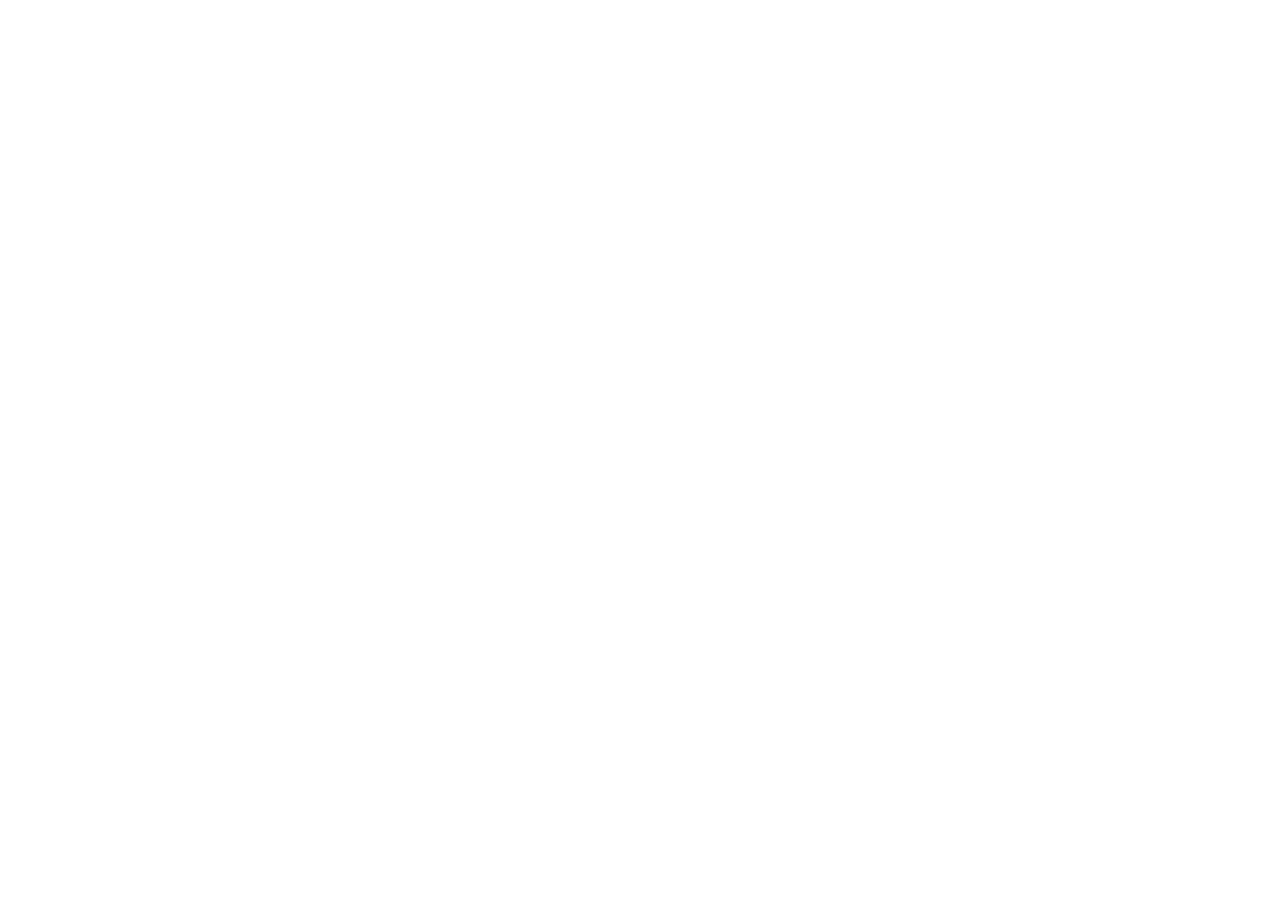
==== index.html @ fab8e3af "Create index.html" ====
<!DOCTYPE html>
<html lang="en">
<head>
    <meta charset="UTF-8">
    <meta name="viewport" content="width=device-width, initial-scale=1.0">
    <title>Redes Sociais</title>
</head>
<body>
    
</body>
</html>
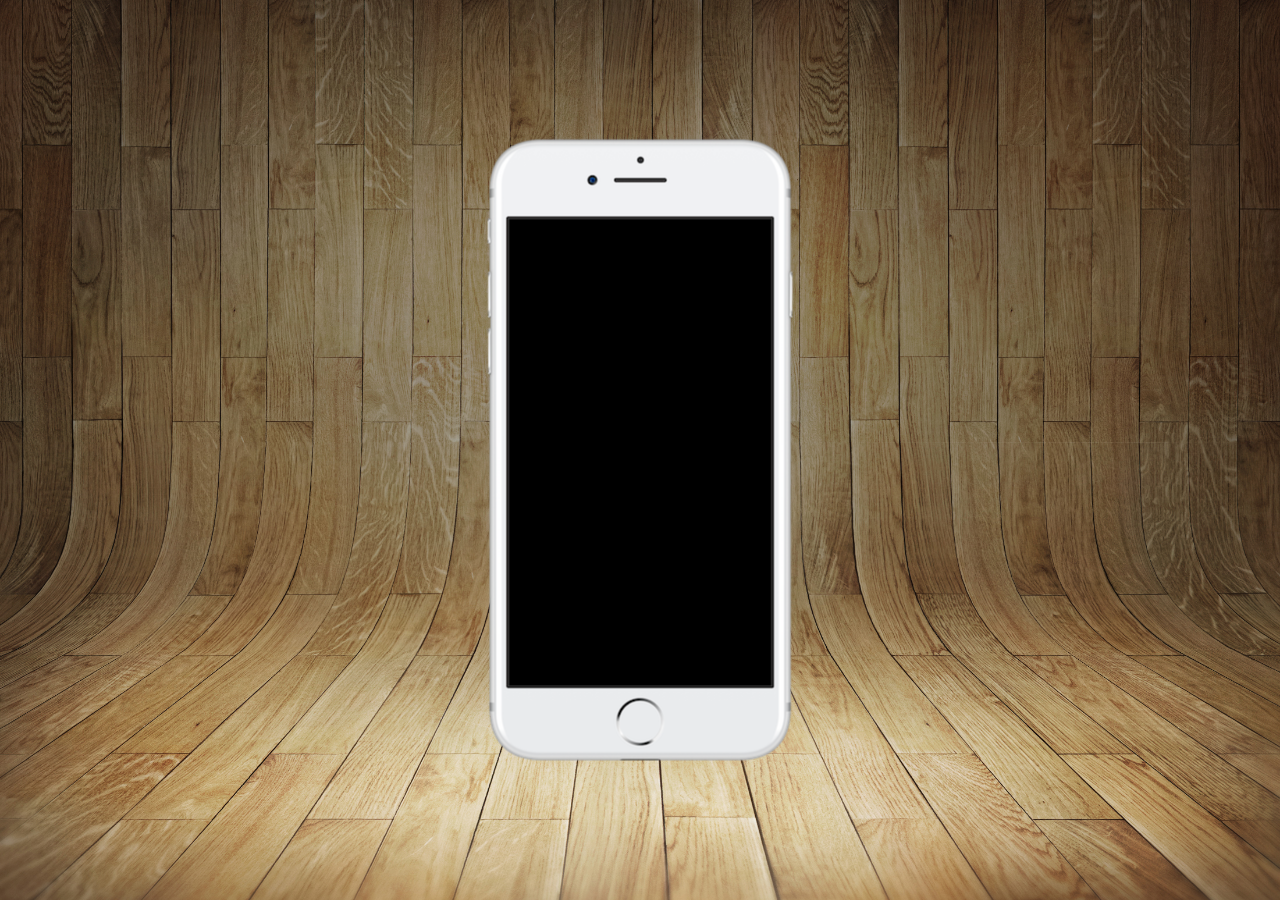
==== commit 0bdd4a45: "atualizei o background" ====
--- a/index.html
+++ b/index.html
@@ -3,9 +3,22 @@
 <head>
     <meta charset="UTF-8">
     <meta name="viewport" content="width=device-width, initial-scale=1.0">
+    <link rel="shortcut icon" href="favicon.ico" type="image/x-icon">
+    <link rel="stylesheet" href="estilos/style.css">
     <title>Redes Sociais</title>
 </head>
 <body>
     
+
+    <main>
+        <section id="telefone">
+
+        </section>
+
+        <section id="redes-sociais">
+
+        </section>
+    </main>
+
 </body>
 </html>--- a/estilos/style.css
+++ b/estilos/style.css
@@ -0,0 +1,35 @@
+@charset "UTF-8";
+
+*{
+    margin: 0px;
+    padding: 0px;
+    font-family: Arial, Helvetica, sans-serif;
+}
+
+html, body {
+    height: 100vh;
+    width: 100vw;
+}
+
+body {
+    background: url('../imagens/fundo-madeira.jpg') no-repeat top center;
+    background-size: cover;
+    background-attachment: fixed;
+}
+
+main {
+    height: 100vh;
+    position: relative;
+}
+
+section#telefone {
+    position: absolute;
+    top: 50%;
+    left: 50%; 
+    transform: translate(-50%, -50%);
+
+
+    height: 627px;
+    width: 311px;
+    background: url('../imagens/frame-iphone.png') no-repeat;
+}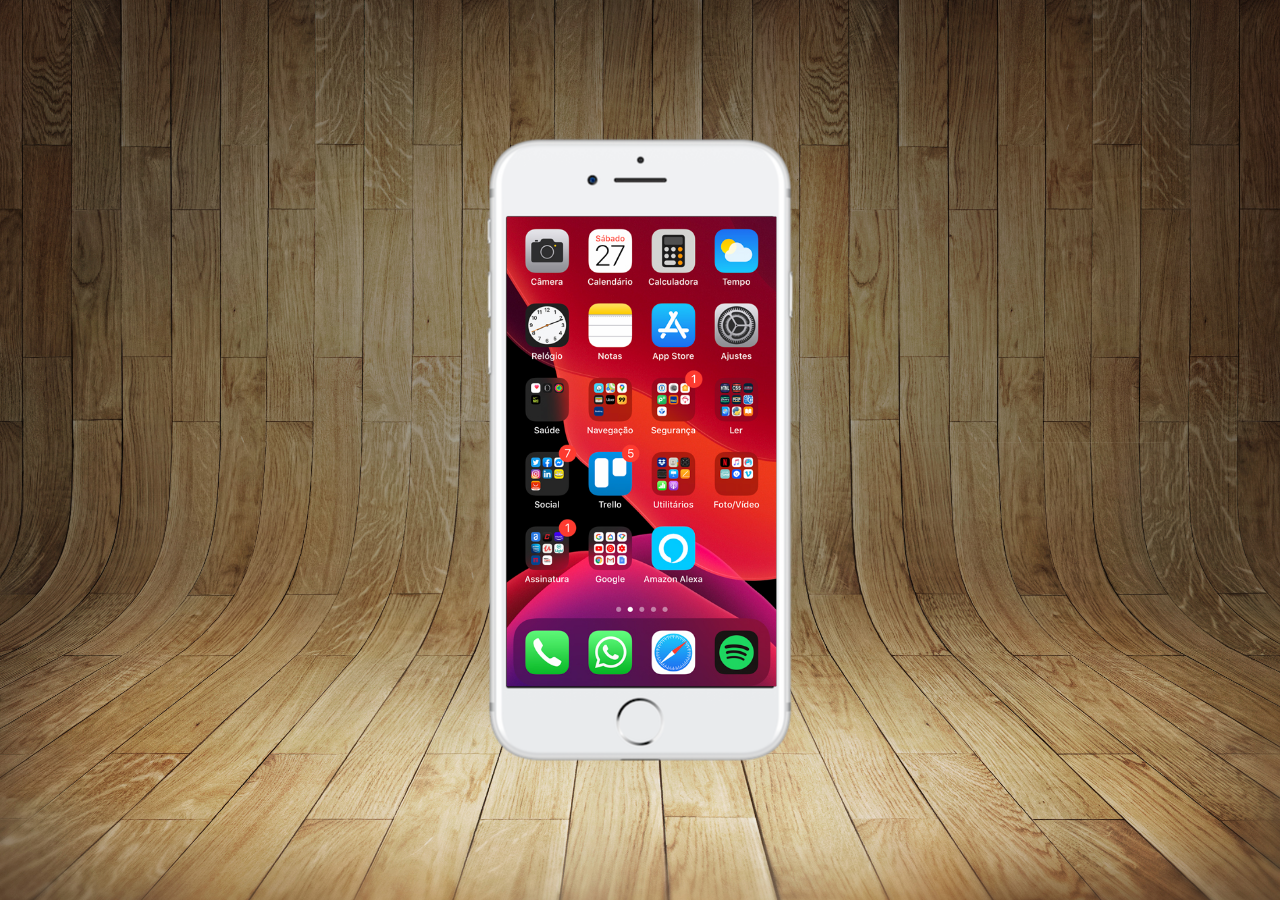
==== commit c1381d05: "criei a tela home" ====
--- a/index.html
+++ b/index.html
@@ -1,5 +1,5 @@
 <!DOCTYPE html>
-<html lang="en">
+<html lang="pt-br">
 <head>
     <meta charset="UTF-8">
     <meta name="viewport" content="width=device-width, initial-scale=1.0">
@@ -13,6 +13,8 @@
     <main>
         <section id="telefone">
 
+            <iframe src="home.html" name="tela" id="tela" frameborder="0"></iframe>
+
         </section>
 
         <section id="redes-sociais">
--- a/estilos/style.css
+++ b/estilos/style.css
@@ -32,4 +32,12 @@
     height: 627px;
     width: 311px;
     background: url('../imagens/frame-iphone.png') no-repeat;
+}
+
+iframe#tela {
+    position: relative;
+    top: 80px;
+    left: 22px;
+    width: 270px;
+    height: 470px;
 }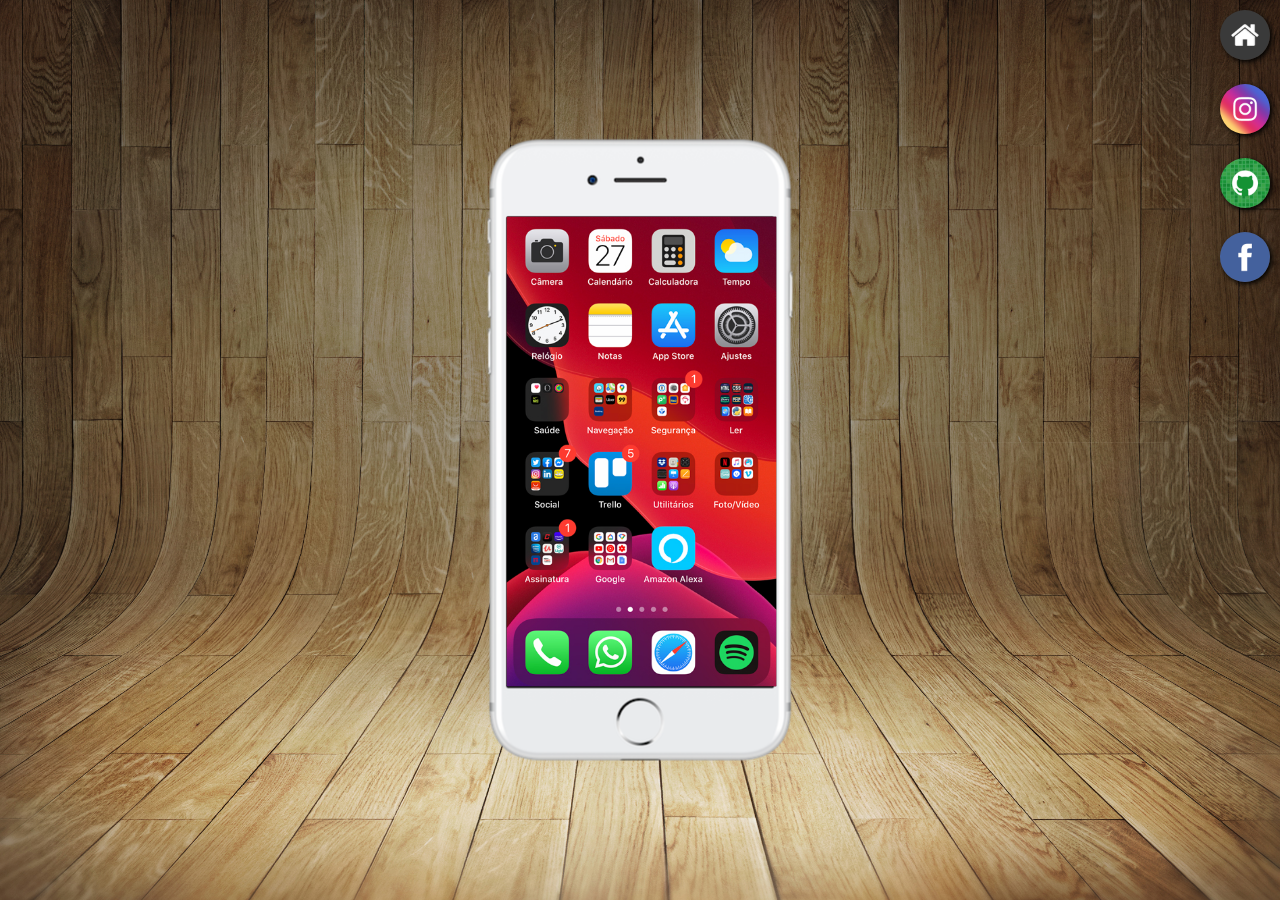
==== commit 654ebbc3: "criei botões laterais" ====
--- a/index.html
+++ b/index.html
@@ -18,7 +18,10 @@
         </section>
 
         <section id="redes-sociais">
-
+               <a href="#" target="tela"><img src="imagens/logo-home.jpg" alt=""></a>
+               <a href="#" target="tela"><img src="imagens/logo-instagram.jpg" alt=""></a>
+               <a href="#" target="tela"><img src="imagens/logo-github.jpg" alt=""></a>
+               <a href="#" target="tela"><img src="imagens/logo-facebook.jpg" alt=""></a>
         </section>
     </main>
 
--- a/estilos/style.css
+++ b/estilos/style.css
@@ -40,4 +40,27 @@
     left: 22px;
     width: 270px;
     height: 470px;
+}
+
+section#redes-sociais {
+    display: flex;
+    flex-direction: column; 
+    align-items: flex-end; 
+    text-align: right;
+}
+
+section#redes-sociais img {
+    width: 50px;
+    margin: 10px;
+    border-radius: 50%;
+    box-shadow: 2px 2px 5px black;
+    box-sizing: border-box;
+
+}
+
+section#redes-sociais img:hover {
+    border: 2px solid #ffffff;
+    transform: translate(-3px, -3px);
+    box-shadow: 2px 2px 5px black;
+    transition: transform .5s;
 }